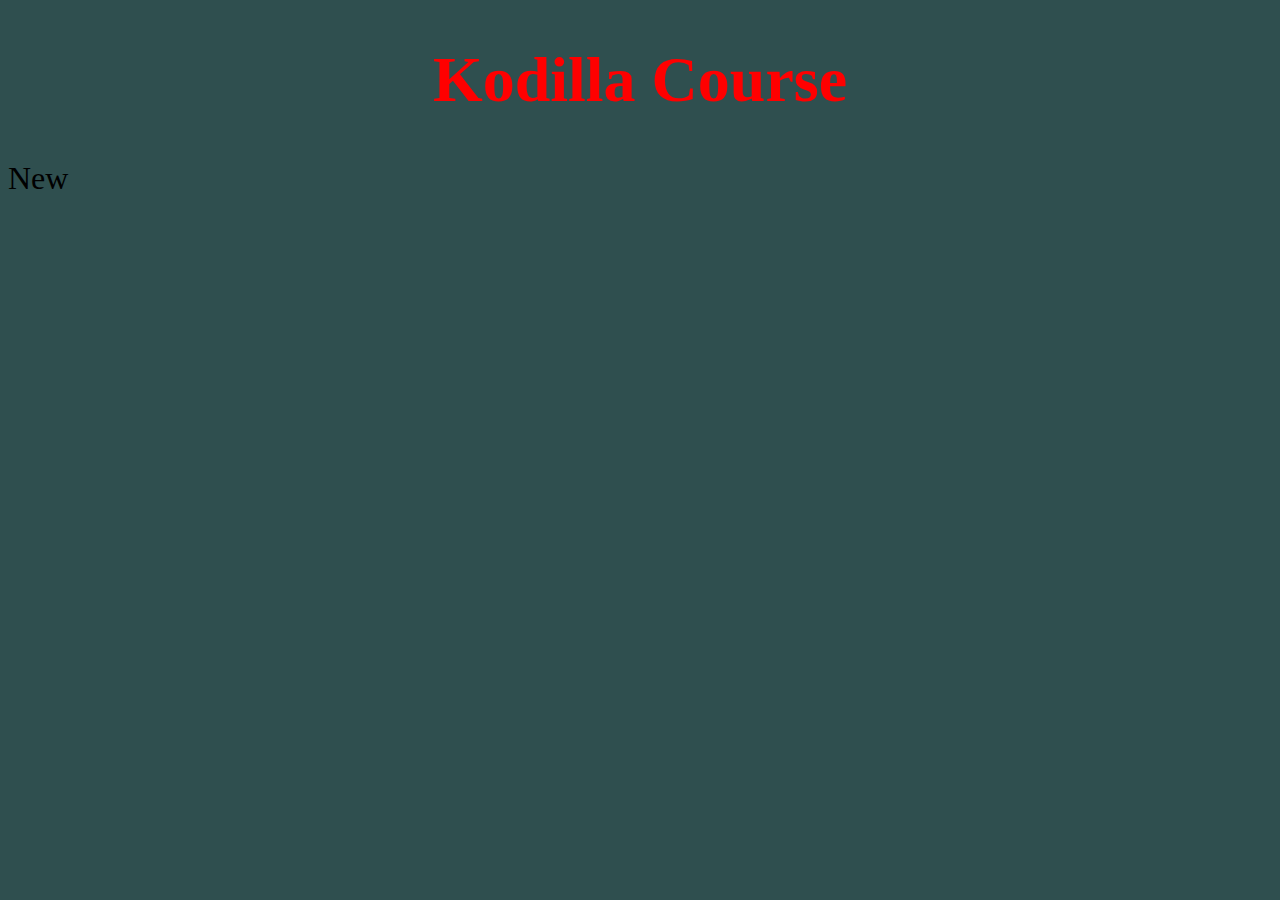
==== src/frontend/index.html @ 218e094e "19.1 create index.html and styles.css files" ====
<!DOCTYPE html>
<html lang="en">
<head>
    <meta charset="UTF-8">
    <meta name="viewport" content="width=device-width, initial-scale=1.0">
    <link rel="stylesheet" type="text/css" href="styles.css">
    <title>Test</title>
</head>
<body>
    <h1> Kodilla Course </h1>
    <p> New </p>
</body>
</html>
---- src/frontend/styles.css ----
body {
    background-color: darkslategray;
    font-size: 2em;
}

h1 {
    text-align: center;
    color: red;
}
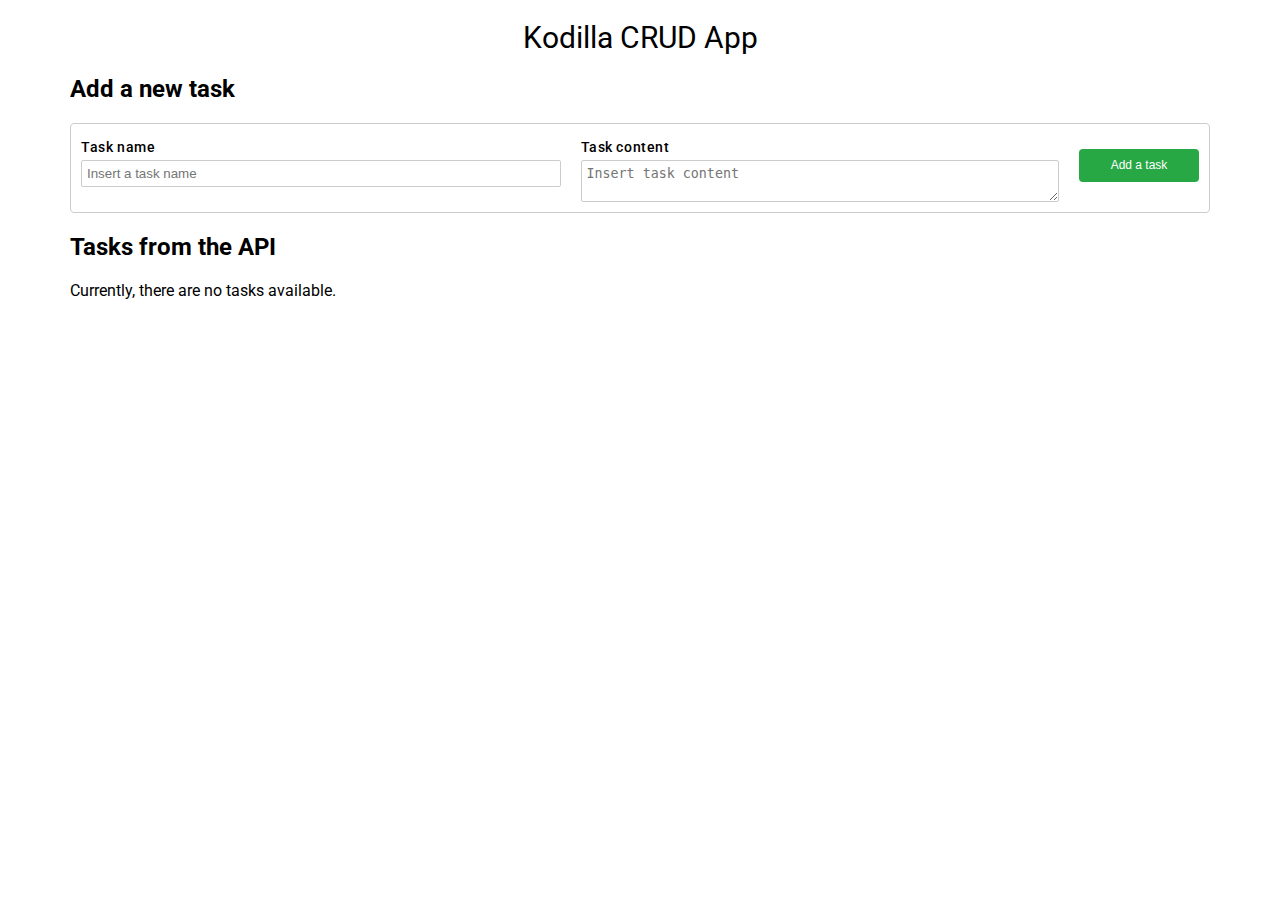
==== commit 65f60e43: "Create frontend for tasks" ====
--- a/src/frontend/index.html
+++ b/src/frontend/index.html
@@ -1,13 +1,79 @@
-<!DOCTYPE html>
 <html lang="en">
 <head>
-    <meta charset="UTF-8">
-    <meta name="viewport" content="width=device-width, initial-scale=1.0">
-    <link rel="stylesheet" type="text/css" href="styles.css">
-    <title>Test</title>
+  <meta charset="UTF-8">
+  <meta name="viewport" content="width=device-width, user-scalable=no, initial-scale=1.0, maximum-scale=1.0, minimum-scale=1.0">
+  <meta http-equiv="X-UA-Compatible" content="ie=edge">
+  <title>CRUD</title>
+  <link rel="stylesheet" href="style.css">
+  <link href="https://fonts.googleapis.com/css?family=Roboto:400,400i,500,500i,700,700i&subset=latin-ext" rel="stylesheet">
 </head>
 <body>
-    <h1> Kodilla Course </h1>
-    <p> New </p>
+<h1 class="kodilla-heading kodilla-heading--main">Kodilla CRUD App</h1>
+
+<main class="crud container">
+  <section class="datatable">
+    <h2>Add a new task</h2>
+    <form
+        class="datatable__row datatable__row--add"
+        method="POST"
+        action="http://localhost:8080/v1/tasks"
+        data-task-add-form
+    >
+      <fieldset class="datatable__row-section datatable__row-section--input-section">
+        <label class="datatable__input-label">
+          Task name
+        </label>
+        <input type="text" name="title" placeholder="Insert a task name" required minlength="3">
+      </fieldset>
+
+      <fieldset class="datatable__row-section datatable__row-section--input-section">
+        <label class="datatable__input-label">
+          Task content
+        </label>
+        <textarea name="content" placeholder="Insert task content" required minlength="3"></textarea>
+      </fieldset>
+
+      <fieldset class="datatable__row-section datatable__row-section--button-section">
+        <button type="submit" data-task-add-button class="datatable__button">Add a task</button>
+      </fieldset>
+    </form>
+  </section>
+  <section class="datatable">
+    <h2>Tasks from the API</h2>
+    <div class="datatable__tasks-container" data-tasks-container></div>
+  </section>
+</main>
+
+<div class="template" data-datatable-row-template>
+  <form class="datatable__row" data-task-id="0">
+    <fieldset class="datatable__row-section datatable__row-section--input-section" data-task-name-section>
+      <label class="datatable__input-label">
+        Task name
+      </label>
+      <input type="text" name="title" placeholder="Insert a new task name" data-task-name-input required minlength="3">
+      <p class="datatable__field-value" data-task-name-paragraph></p>
+
+    </fieldset>
+
+    <fieldset class="datatable__row-section datatable__row-section--input-section" data-task-content-section>
+      <label class="datatable__input-label">
+        Task content
+      </label>
+      <textarea name="title" placeholder="Insert new task content" data-task-content-input required minlength="3"></textarea>
+      <p class="datatable__field-value" data-task-content-paragraph></p>
+
+    </fieldset>
+
+    <fieldset class="datatable__row-section datatable__row-section--button-section">
+      <button type="button" data-task-submit-update-button class="datatable__button datatable__button--editing ">Submit update</button>
+      <button type="button" data-task-edit-abort-button class="datatable__button datatable__button--editing">Abort update</button>
+      <button type="button" data-task-edit-button class="datatable__button">Edit</button>
+      <button type="button" data-task-delete-button class="datatable__button">Delete</button>
+    </fieldset>
+  </form>
+</div>
+
+<script src="jquery-3.3.1.min.js"></script>
+<script src="script.js"></script>
 </body>
 </html>--- a/src/frontend/style.css
+++ b/src/frontend/style.css
@@ -0,0 +1,145 @@
+html {
+    font-family: 'Roboto', sans-serif;
+    box-sizing: border-box;
+    font-size: 16px;
+    font-weight: normal;
+    margin: 0;
+    padding: 0; }
+ 
+ input,
+ textarea {
+    width: 100%;
+    padding: 5px;
+    margin: 0;
+    border-radius: 2px;
+    border: 1px solid #ccc; }
+ 
+ body {
+    margin: 0;
+    padding: 0; }
+ 
+ *,
+ *::before,
+ *::after {
+    box-sizing: inherit; }
+ 
+ .crud {
+    margin-bottom: 20px; }
+ 
+ .container {
+    padding-right: 15px;
+    padding-left: 15px;
+    margin-right: auto;
+    margin-left: auto; }
+ 
+ @media (min-width: 768px) {
+    .container {
+      width: 750px; } }
+ @media (min-width: 992px) {
+    .container {
+      width: 970px; } }
+ @media (min-width: 1200px) {
+    .container {
+      width: 1170px; } }
+ .kodilla-heading--main {
+    margin: 20px auto;
+    text-align: center;
+    font-size: 30px;
+    font-weight: 400; }
+ 
+ .datatable__row {
+    display: flex;
+    flex-flow: row nowrap;
+    justify-content: flex-start;
+    align-items: stretch;
+    border: 1px solid #ccc;
+    border-bottom: none;
+    margin: 0; }
+ 
+ .datatable__row:first-of-type {
+    border-top-left-radius: 4px;
+    border-top-right-radius: 4px; }
+ 
+ .datatable__row:last-of-type {
+    border-bottom: 1px solid #ccc;
+    border-bottom-left-radius: 4px;
+    border-bottom-right-radius: 4px; }
+ 
+ .datatable__row input,
+ .datatable__row textarea {
+    display: none; }
+ 
+ .datatable__row .datatable__button--editing {
+    display: none; }
+ 
+ .datatable__row--editing input,
+ .datatable__row--editing textarea {
+    display: block; }
+ 
+ .datatable__row--editing .datatable__field-value {
+    display: none; }
+ 
+ .datatable__row--editing .datatable__button {
+    display: none; }
+ 
+ .datatable__row--editing .datatable__button--editing {
+    display: block; }
+ 
+ .datatable__row--add input,
+ .datatable__row--add textarea {
+    display: block; }
+ 
+ .datatable__field-value {
+    margin-bottom: 0;
+    font-size: 14px; }
+ 
+ .datatable__row-section {
+    border: none;
+    margin: 0;
+    padding: 10px;
+    flex-grow: 1; }
+ 
+ .datatable__row-section--button-section {
+    margin-left: auto;
+    align-self: center;
+    flex-shrink: 1;
+    flex-grow: 0;
+    display: flex;
+    flex-flow: column nowrap;
+    justify-content: space-around;
+    align-items: center; }
+ 
+ .datatable__input-label {
+    display: block;
+    text-align: left;
+    font-size: 14px;
+    margin: 5px auto;
+    font-weight: 500;
+    letter-spacing: 0.6px; }
+ 
+ .datatable__button {
+    color: #fff;
+    background-color: #28a745;
+    display: block;
+    margin-bottom: 5px;
+    font-weight: 400;
+    text-align: center;
+    white-space: nowrap;
+    vertical-align: middle;
+    user-select: none;
+    border: 1px solid transparent;
+    padding: 8px 12px;
+    font-size: 12px;
+    min-width: 120px;
+    line-height: 1.25;
+    border-radius: 4px; }
+ 
+ .datatable__tasks-container:empty {
+    position: relative; }
+ 
+ .datatable__tasks-container:empty::after {
+    content: 'Currently, there are no tasks available.'; }
+ 
+ .template {
+    display: none;
+ }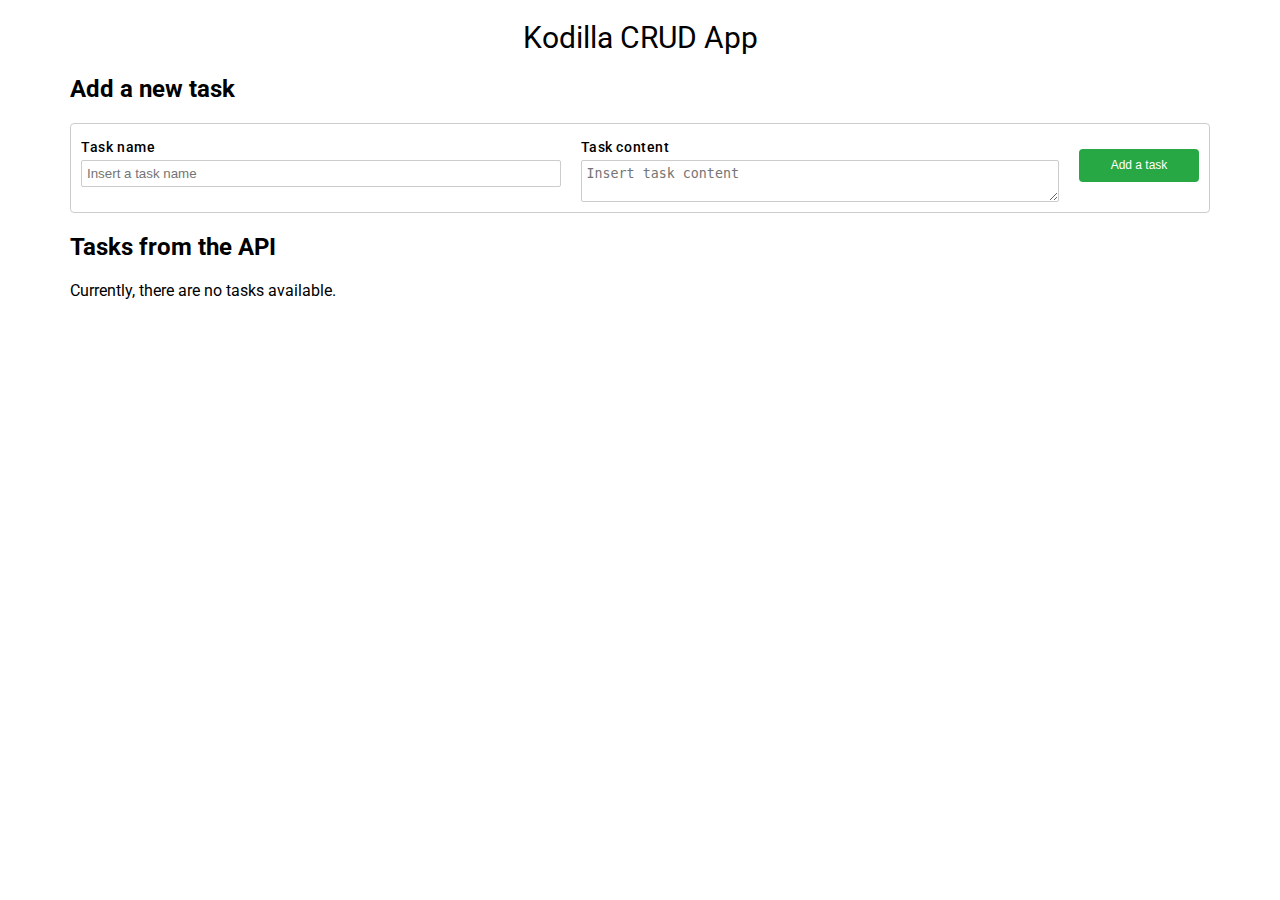
==== commit 15dc9f16: "Fix front end package" ====
--- a/src/frontend/index.html
+++ b/src/frontend/index.html
@@ -1,76 +1,76 @@
 <html lang="en">
 <head>
-  <meta charset="UTF-8">
-  <meta name="viewport" content="width=device-width, user-scalable=no, initial-scale=1.0, maximum-scale=1.0, minimum-scale=1.0">
-  <meta http-equiv="X-UA-Compatible" content="ie=edge">
-  <title>CRUD</title>
-  <link rel="stylesheet" href="style.css">
-  <link href="https://fonts.googleapis.com/css?family=Roboto:400,400i,500,500i,700,700i&subset=latin-ext" rel="stylesheet">
+    <meta charset="UTF-8">
+    <meta name="viewport" content="width=device-width, user-scalable=no, initial-scale=1.0, maximum-scale=1.0, minimum-scale=1.0">
+    <meta http-equiv="X-UA-Compatible" content="ie=edge">
+    <title>CRUD</title>
+    <link rel="stylesheet" href="style.css">
+    <link href="https://fonts.googleapis.com/css?family=Roboto:400,400i,500,500i,700,700i&subset=latin-ext" rel="stylesheet">
 </head>
 <body>
 <h1 class="kodilla-heading kodilla-heading--main">Kodilla CRUD App</h1>
 
 <main class="crud container">
-  <section class="datatable">
-    <h2>Add a new task</h2>
-    <form
-        class="datatable__row datatable__row--add"
-        method="POST"
-        action="http://localhost:8080/v1/tasks"
-        data-task-add-form
-    >
-      <fieldset class="datatable__row-section datatable__row-section--input-section">
-        <label class="datatable__input-label">
-          Task name
-        </label>
-        <input type="text" name="title" placeholder="Insert a task name" required minlength="3">
-      </fieldset>
+    <section class="datatable">
+        <h2>Add a new task</h2>
+        <form
+                class="datatable__row datatable__row--add"
+                method="POST"
+                action="http://localhost:8080/v1/tasks"
+                data-task-add-form
+        >
+            <fieldset class="datatable__row-section datatable__row-section--input-section">
+                <label class="datatable__input-label">
+                    Task name
+                </label>
+                <input type="text" name="title" placeholder="Insert a task name" required minlength="3">
+            </fieldset>
 
-      <fieldset class="datatable__row-section datatable__row-section--input-section">
-        <label class="datatable__input-label">
-          Task content
-        </label>
-        <textarea name="content" placeholder="Insert task content" required minlength="3"></textarea>
-      </fieldset>
+            <fieldset class="datatable__row-section datatable__row-section--input-section">
+                <label class="datatable__input-label">
+                    Task content
+                </label>
+                <textarea name="content" placeholder="Insert task content" required minlength="3"></textarea>
+            </fieldset>
 
-      <fieldset class="datatable__row-section datatable__row-section--button-section">
-        <button type="submit" data-task-add-button class="datatable__button">Add a task</button>
-      </fieldset>
-    </form>
-  </section>
-  <section class="datatable">
-    <h2>Tasks from the API</h2>
-    <div class="datatable__tasks-container" data-tasks-container></div>
-  </section>
+            <fieldset class="datatable__row-section datatable__row-section--button-section">
+                <button type="submit" data-task-add-button class="datatable__button">Add a task</button>
+            </fieldset>
+        </form>
+    </section>
+    <section class="datatable">
+        <h2>Tasks from the API</h2>
+        <div class="datatable__tasks-container" data-tasks-container></div>
+    </section>
 </main>
 
 <div class="template" data-datatable-row-template>
-  <form class="datatable__row" data-task-id="0">
-    <fieldset class="datatable__row-section datatable__row-section--input-section" data-task-name-section>
-      <label class="datatable__input-label">
-        Task name
-      </label>
-      <input type="text" name="title" placeholder="Insert a new task name" data-task-name-input required minlength="3">
-      <p class="datatable__field-value" data-task-name-paragraph></p>
+    <form class="datatable__row" data-task-id="0">
+        <fieldset class="datatable__row-section datatable__row-section--input-section" data-task-name-section>
+            <label class="datatable__input-label">
+                Task name
+            </label>
+            <input type="text" name="title" placeholder="Insert a new task name" data-task-name-input required minlength="3">
+            <p class="datatable__field-value" data-task-name-paragraph></p>
 
-    </fieldset>
+        </fieldset>
 
-    <fieldset class="datatable__row-section datatable__row-section--input-section" data-task-content-section>
-      <label class="datatable__input-label">
-        Task content
-      </label>
-      <textarea name="title" placeholder="Insert new task content" data-task-content-input required minlength="3"></textarea>
-      <p class="datatable__field-value" data-task-content-paragraph></p>
+        <fieldset class="datatable__row-section datatable__row-section--input-section" data-task-content-section>
+            <label class="datatable__input-label">
+                Task content
+            </label>
+            <textarea name="title" placeholder="Insert new task content" data-task-content-input required minlength="3"></textarea>
+            <p class="datatable__field-value" data-task-content-paragraph></p>
 
-    </fieldset>
+        </fieldset>
 
-    <fieldset class="datatable__row-section datatable__row-section--button-section">
-      <button type="button" data-task-submit-update-button class="datatable__button datatable__button--editing ">Submit update</button>
-      <button type="button" data-task-edit-abort-button class="datatable__button datatable__button--editing">Abort update</button>
-      <button type="button" data-task-edit-button class="datatable__button">Edit</button>
-      <button type="button" data-task-delete-button class="datatable__button">Delete</button>
-    </fieldset>
-  </form>
+        <fieldset class="datatable__row-section datatable__row-section--button-section">
+            <button type="button" data-task-submit-update-button class="datatable__button datatable__button--editing ">Submit update</button>
+            <button type="button" data-task-edit-abort-button class="datatable__button datatable__button--editing">Abort update</button>
+            <button type="button" data-task-edit-button class="datatable__button">Edit</button>
+            <button type="button" data-task-delete-button class="datatable__button">Delete</button>
+        </fieldset>
+    </form>
 </div>
 
 <script src="jquery-3.3.1.min.js"></script>
--- a/src/frontend/style.css
+++ b/src/frontend/style.css
@@ -5,49 +5,49 @@
     font-weight: normal;
     margin: 0;
     padding: 0; }
- 
- input,
- textarea {
+
+input,
+textarea {
     width: 100%;
     padding: 5px;
     margin: 0;
     border-radius: 2px;
     border: 1px solid #ccc; }
- 
- body {
+
+body {
     margin: 0;
     padding: 0; }
- 
- *,
- *::before,
- *::after {
+
+*,
+*::before,
+*::after {
     box-sizing: inherit; }
- 
- .crud {
+
+.crud {
     margin-bottom: 20px; }
- 
- .container {
+
+.container {
     padding-right: 15px;
     padding-left: 15px;
     margin-right: auto;
     margin-left: auto; }
- 
- @media (min-width: 768px) {
+
+@media (min-width: 768px) {
     .container {
-      width: 750px; } }
- @media (min-width: 992px) {
+        width: 750px; } }
+@media (min-width: 992px) {
     .container {
-      width: 970px; } }
- @media (min-width: 1200px) {
+        width: 970px; } }
+@media (min-width: 1200px) {
     .container {
-      width: 1170px; } }
- .kodilla-heading--main {
+        width: 1170px; } }
+.kodilla-heading--main {
     margin: 20px auto;
     text-align: center;
     font-size: 30px;
     font-weight: 400; }
- 
- .datatable__row {
+
+.datatable__row {
     display: flex;
     flex-flow: row nowrap;
     justify-content: flex-start;
@@ -55,51 +55,51 @@
     border: 1px solid #ccc;
     border-bottom: none;
     margin: 0; }
- 
- .datatable__row:first-of-type {
+
+.datatable__row:first-of-type {
     border-top-left-radius: 4px;
     border-top-right-radius: 4px; }
- 
- .datatable__row:last-of-type {
+
+.datatable__row:last-of-type {
     border-bottom: 1px solid #ccc;
     border-bottom-left-radius: 4px;
     border-bottom-right-radius: 4px; }
- 
- .datatable__row input,
- .datatable__row textarea {
+
+.datatable__row input,
+.datatable__row textarea {
     display: none; }
- 
- .datatable__row .datatable__button--editing {
+
+.datatable__row .datatable__button--editing {
     display: none; }
- 
- .datatable__row--editing input,
- .datatable__row--editing textarea {
+
+.datatable__row--editing input,
+.datatable__row--editing textarea {
     display: block; }
- 
- .datatable__row--editing .datatable__field-value {
+
+.datatable__row--editing .datatable__field-value {
     display: none; }
- 
- .datatable__row--editing .datatable__button {
+
+.datatable__row--editing .datatable__button {
     display: none; }
- 
- .datatable__row--editing .datatable__button--editing {
+
+.datatable__row--editing .datatable__button--editing {
     display: block; }
- 
- .datatable__row--add input,
- .datatable__row--add textarea {
+
+.datatable__row--add input,
+.datatable__row--add textarea {
     display: block; }
- 
- .datatable__field-value {
+
+.datatable__field-value {
     margin-bottom: 0;
     font-size: 14px; }
- 
- .datatable__row-section {
+
+.datatable__row-section {
     border: none;
     margin: 0;
     padding: 10px;
     flex-grow: 1; }
- 
- .datatable__row-section--button-section {
+
+.datatable__row-section--button-section {
     margin-left: auto;
     align-self: center;
     flex-shrink: 1;
@@ -108,16 +108,16 @@
     flex-flow: column nowrap;
     justify-content: space-around;
     align-items: center; }
- 
- .datatable__input-label {
+
+.datatable__input-label {
     display: block;
     text-align: left;
     font-size: 14px;
     margin: 5px auto;
     font-weight: 500;
     letter-spacing: 0.6px; }
- 
- .datatable__button {
+
+.datatable__button {
     color: #fff;
     background-color: #28a745;
     display: block;
@@ -133,13 +133,13 @@
     min-width: 120px;
     line-height: 1.25;
     border-radius: 4px; }
- 
- .datatable__tasks-container:empty {
+
+.datatable__tasks-container:empty {
     position: relative; }
- 
- .datatable__tasks-container:empty::after {
+
+.datatable__tasks-container:empty::after {
     content: 'Currently, there are no tasks available.'; }
- 
- .template {
+
+.template {
     display: none;
- }+}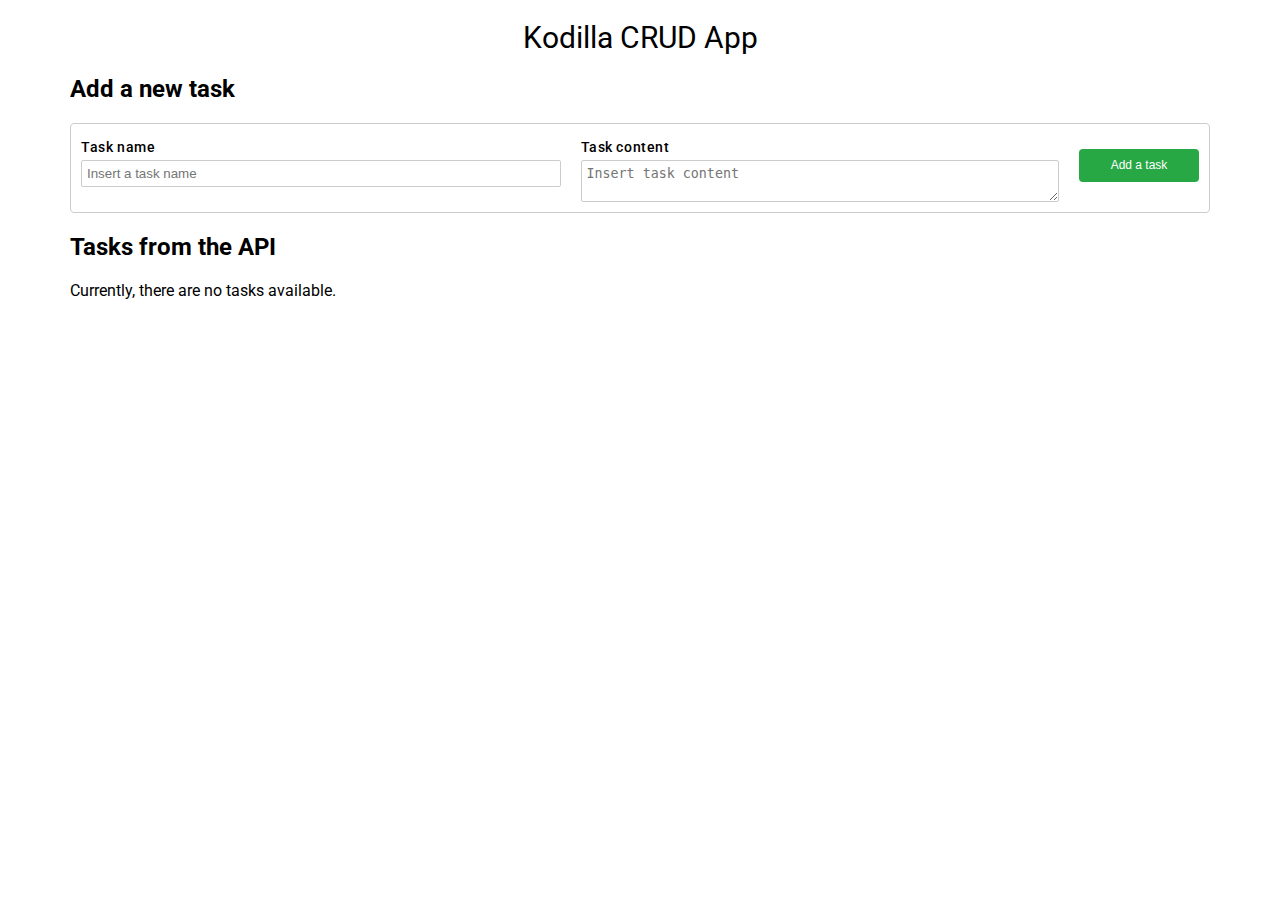
==== commit 8519b915: "21.2 Create connection with Trello api" ====
--- a/src/frontend/index.html
+++ b/src/frontend/index.html
@@ -73,7 +73,7 @@
     </form>
 </div>
 
-<script src="jquery-3.3.1.min.js"></script>
+<script src="jquery-3.7.1.min.js"></script>
 <script src="script.js"></script>
 </body>
 </html>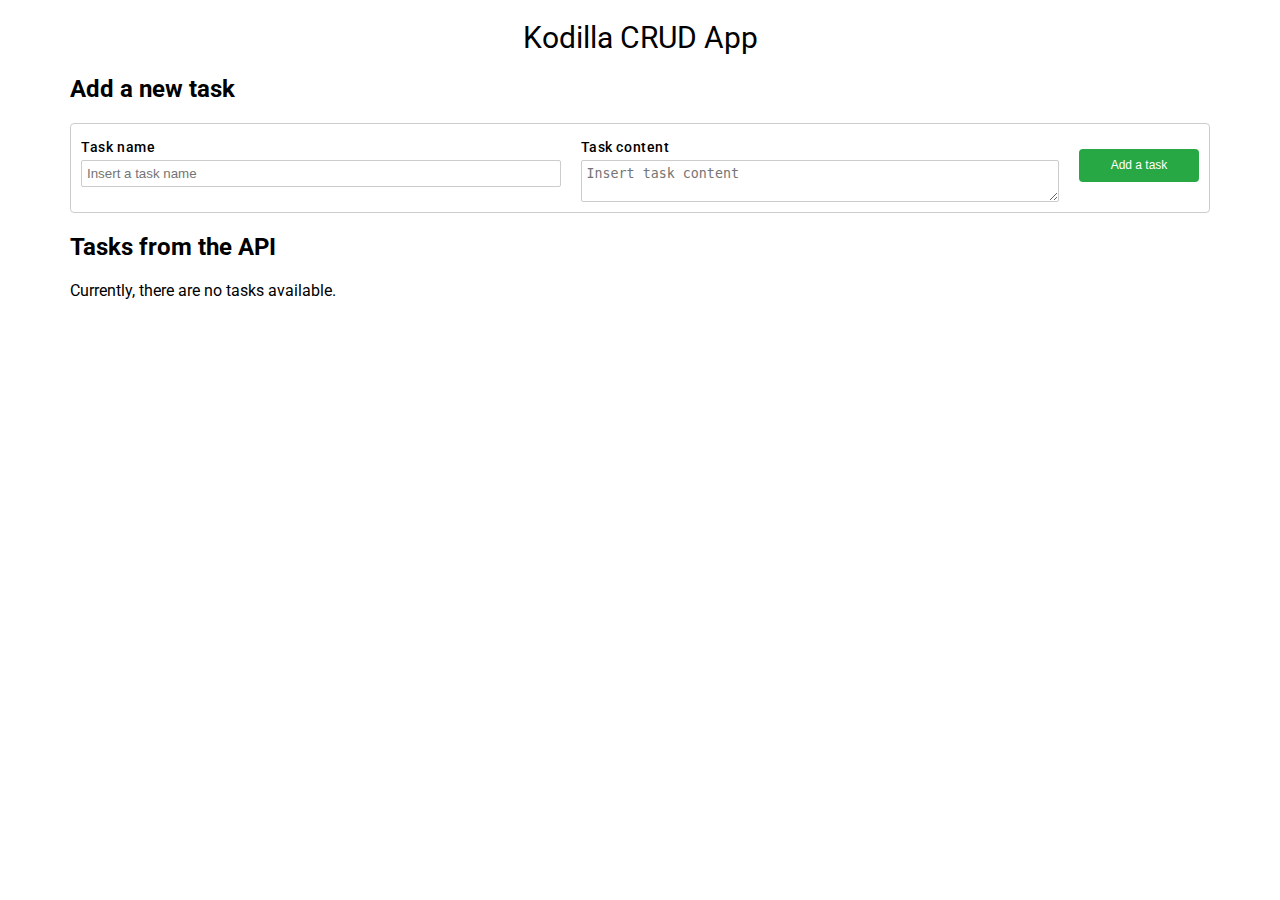
==== commit 530c6e98: "Extended front end for trello api" ====
--- a/src/frontend/index.html
+++ b/src/frontend/index.html
@@ -16,7 +16,7 @@
         <form
                 class="datatable__row datatable__row--add"
                 method="POST"
-                action="http://localhost:8080/v1/tasks"
+                action="http://localhost:8080/v1/task/createTask"
                 data-task-add-form
         >
             <fieldset class="datatable__row-section datatable__row-section--input-section">
@@ -52,7 +52,6 @@
             </label>
             <input type="text" name="title" placeholder="Insert a new task name" data-task-name-input required minlength="3">
             <p class="datatable__field-value" data-task-name-paragraph></p>
-
         </fieldset>
 
         <fieldset class="datatable__row-section datatable__row-section--input-section" data-task-content-section>
@@ -61,15 +60,28 @@
             </label>
             <textarea name="title" placeholder="Insert new task content" data-task-content-input required minlength="3"></textarea>
             <p class="datatable__field-value" data-task-content-paragraph></p>
-
         </fieldset>
 
-        <fieldset class="datatable__row-section datatable__row-section--button-section">
-            <button type="button" data-task-submit-update-button class="datatable__button datatable__button--editing ">Submit update</button>
-            <button type="button" data-task-edit-abort-button class="datatable__button datatable__button--editing">Abort update</button>
-            <button type="button" data-task-edit-button class="datatable__button">Edit</button>
-            <button type="button" data-task-delete-button class="datatable__button">Delete</button>
-        </fieldset>
+        <div class="datatable__row-section-wrapper">
+            <fieldset class="datatable__row-section datatable__row-section--button-section">
+                <button type="button" data-task-submit-update-button class="datatable__button datatable__button--editing ">Submit update</button>
+                <button type="button" data-task-edit-abort-button class="datatable__button datatable__button--editing">Abort update</button>
+                <button type="button" data-task-edit-button class="datatable__button">Edit</button>
+                <button type="button" data-task-delete-button class="datatable__button">Delete</button>
+            </fieldset>
+
+            <fieldset class="datatable__row-section datatable__row-section--trello-section">
+                <select class="datatable__select" name="board-name" data-board-name-select>
+                    <option disabled selected>--- select an board ---</option>
+                </select>
+                <select class="datatable__select" name="list-name" data-list-name-select>
+                    <option disabled selected>--- select a list ---</option>
+                </select>
+                <button type="button" data-trello-card-creation-trigger class="datatable__button datatable__button--card-creation">
+                    Create a card
+                </button>
+            </fieldset>
+        </div>
     </form>
 </div>
 
--- a/src/frontend/style.css
+++ b/src/frontend/style.css
@@ -35,12 +35,15 @@
 @media (min-width: 768px) {
     .container {
         width: 750px; } }
+
 @media (min-width: 992px) {
     .container {
         width: 970px; } }
+
 @media (min-width: 1200px) {
     .container {
         width: 1170px; } }
+
 .kodilla-heading--main {
     margin: 20px auto;
     text-align: center;
@@ -55,6 +58,11 @@
     border: 1px solid #ccc;
     border-bottom: none;
     margin: 0; }
+
+.datatable__row-section-wrapper {
+    display: flex;
+    flex-grow: 1;
+    justify-content: space-around; }
 
 .datatable__row:first-of-type {
     border-top-left-radius: 4px;
@@ -82,7 +90,8 @@
 .datatable__row--editing .datatable__button {
     display: none; }
 
-.datatable__row--editing .datatable__button--editing {
+.datatable__row--editing .datatable__button--editing,
+.datatable__row--editing .datatable__button--card-creation {
     display: block; }
 
 .datatable__row--add input,
@@ -99,7 +108,8 @@
     padding: 10px;
     flex-grow: 1; }
 
-.datatable__row-section--button-section {
+.datatable__row-section--button-section,
+.datatable__row-section--trello-section {
     margin-left: auto;
     align-self: center;
     flex-shrink: 1;
@@ -134,6 +144,10 @@
     line-height: 1.25;
     border-radius: 4px; }
 
+.datatable__select {
+    display: block;
+    margin-bottom: 10px; }
+
 .datatable__tasks-container:empty {
     position: relative; }
 
@@ -141,5 +155,4 @@
     content: 'Currently, there are no tasks available.'; }
 
 .template {
-    display: none;
-}+    display: none; }